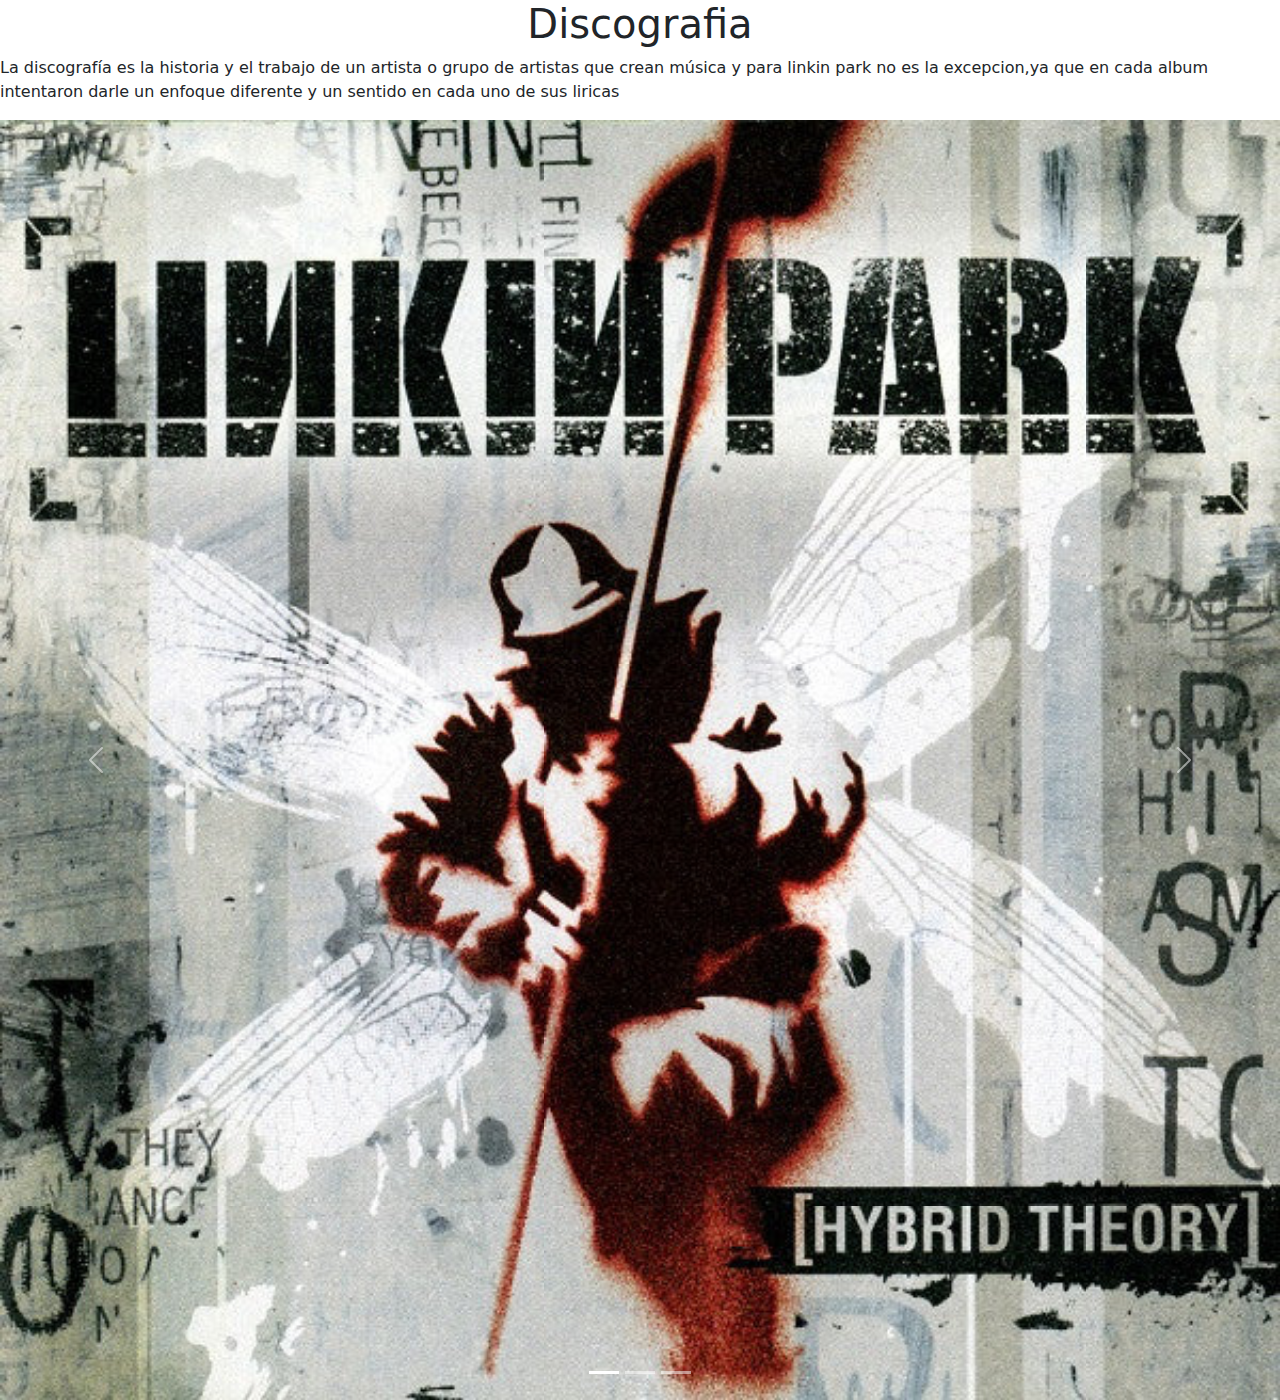
==== Discografia.html @ 0260458f "Hago la pagina de Discografia" ====
<!DOCTYPE html>
<html lang="en">
<head>
    <meta charset="UTF-8">
    <meta name="viewport" content="width=device-width, initial-scale=1.0">
    <link rel="stylesheet" href="Css Discografia/style 1.css">
    <link href="https://cdn.jsdelivr.net/npm/bootstrap@5.3.3/dist/css/bootstrap.min.css" rel="stylesheet" integrity="sha384-QWTKZyjpPEjISv5WaRU9OFeRpok6YctnYmDr5pNlyT2bRjXh0JMhjY6hW+ALEwIH" crossorigin="anonymous">
    <title>Discografia</title>
</head>
<body>
    <header>
        <h1>
            Discografia
        </h1>
    </header>
    <article>
        <p>
            La discografía es la historia y el trabajo de un artista o grupo de artistas que crean música y para linkin park no es la excepcion,ya que en cada album intentaron darle un enfoque diferente y un sentido en cada uno de sus liricas 
        </p>
        
    </article>
    <div id="carouselExampleIndicators" class="carousel slide">
        <div class="carousel-indicators">
          <button type="button" data-bs-target="#carouselExampleIndicators" data-bs-slide-to="0" class="active" aria-current="true" aria-label="Slide 1"></button>
          <button type="button" data-bs-target="#carouselExampleIndicators" data-bs-slide-to="1" aria-label="Slide 2"></button>
          <button type="button" data-bs-target="#carouselExampleIndicators" data-bs-slide-to="2" aria-label="Slide 3"></button>
        </div>
        <div class="carousel-inner">
          <div class="carousel-item active">
            <img src="Assets_Discografia/Hybrid Theory.jpg" class="d-block w-100" alt="...">
          </div>
          <div class="carousel-item">
            <img src="Assets_Discografia/Meterora.jpg" class="d-block w-100" alt="...">
          </div>
          <div class="carousel-item">
            <img src="..." class="d-block w-100" alt="...">
          </div>
        </div>
        <button class="carousel-control-prev" type="button" data-bs-target="#carouselExampleIndicators" data-bs-slide="prev">
          <span class="carousel-control-prev-icon" aria-hidden="true"></span>
          <span class="visually-hidden">Previous</span>
        </button>
        <button class="carousel-control-next" type="button" data-bs-target="#carouselExampleIndicators" data-bs-slide="next">
          <span class="carousel-control-next-icon" aria-hidden="true"></span>
          <span class="visually-hidden">Next</span>
        </button>
      </div>
</body>
</html>
---- Css Discografia/style 1.css ----
h1{
    display: flex;
    font-size: 40px;
    justify-content: center;

}
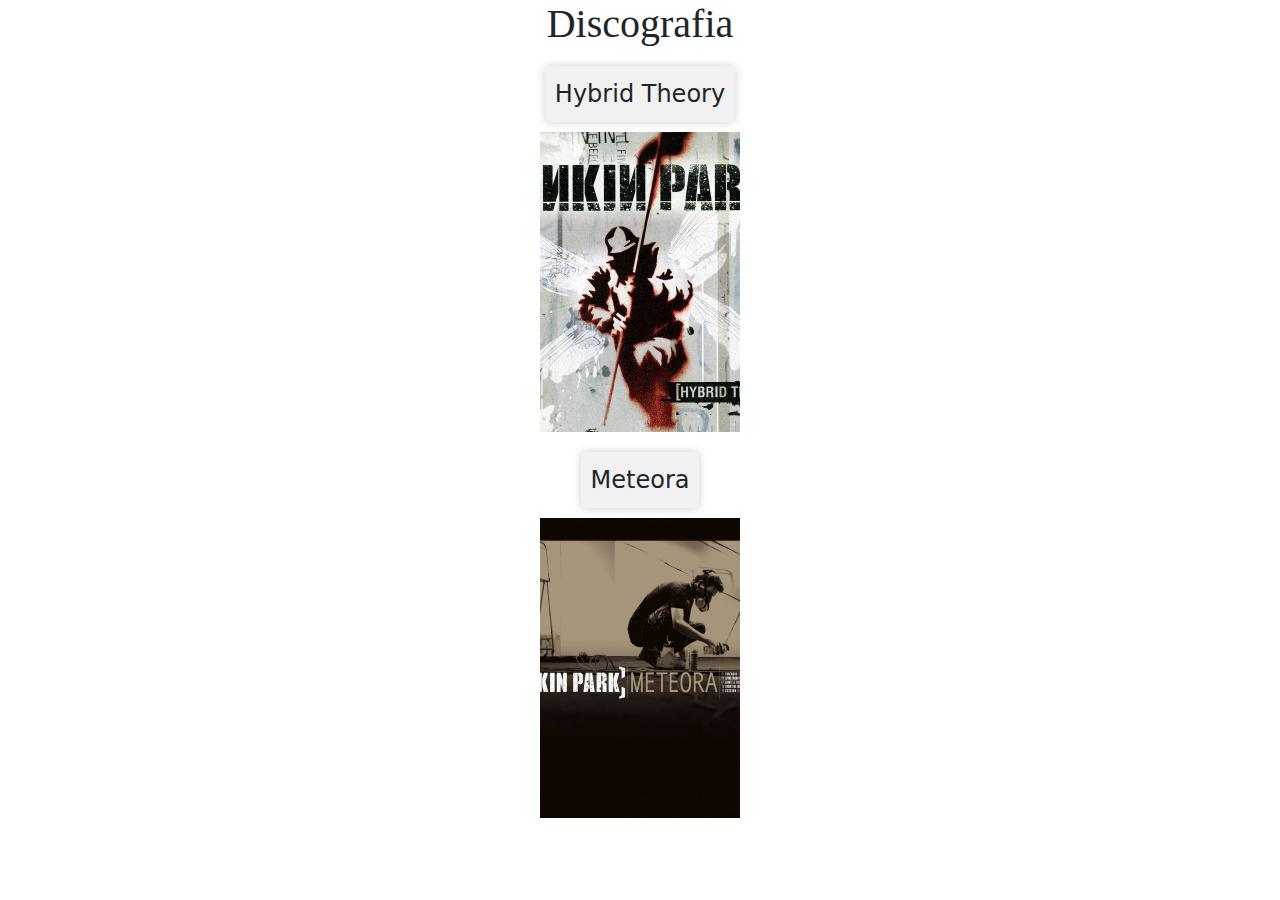
==== commit e13607bc: "Discografia" ====
--- a/Discografia.html
+++ b/Discografia.html
@@ -9,41 +9,19 @@
 </head>
 <body>
     <header>
-        <h1>
-            Discografia
-        </h1>
+      <h1>
+        Discografia
+      </h1>
+      <article>
+        <ul>
+          <li>Hybrid Theory</li>
+          <img src="Assets_Discografia/Hybrid Theory.jpg" alt="Hybrid Theory">
+          <li>Meteora</li>
+          <img src="Assets_Discografia/Meterora.jpg" alt="Meteora">
+
+        </ul>
+      </article>
     </header>
-    <article>
-        <p>
-            La discografía es la historia y el trabajo de un artista o grupo de artistas que crean música y para linkin park no es la excepcion,ya que en cada album intentaron darle un enfoque diferente y un sentido en cada uno de sus liricas 
-        </p>
-        
-    </article>
-    <div id="carouselExampleIndicators" class="carousel slide">
-        <div class="carousel-indicators">
-          <button type="button" data-bs-target="#carouselExampleIndicators" data-bs-slide-to="0" class="active" aria-current="true" aria-label="Slide 1"></button>
-          <button type="button" data-bs-target="#carouselExampleIndicators" data-bs-slide-to="1" aria-label="Slide 2"></button>
-          <button type="button" data-bs-target="#carouselExampleIndicators" data-bs-slide-to="2" aria-label="Slide 3"></button>
-        </div>
-        <div class="carousel-inner">
-          <div class="carousel-item active">
-            <img src="Assets_Discografia/Hybrid Theory.jpg" class="d-block w-100" alt="...">
-          </div>
-          <div class="carousel-item">
-            <img src="Assets_Discografia/Meterora.jpg" class="d-block w-100" alt="...">
-          </div>
-          <div class="carousel-item">
-            <img src="..." class="d-block w-100" alt="...">
-          </div>
-        </div>
-        <button class="carousel-control-prev" type="button" data-bs-target="#carouselExampleIndicators" data-bs-slide="prev">
-          <span class="carousel-control-prev-icon" aria-hidden="true"></span>
-          <span class="visually-hidden">Previous</span>
-        </button>
-        <button class="carousel-control-next" type="button" data-bs-target="#carouselExampleIndicators" data-bs-slide="next">
-          <span class="carousel-control-next-icon" aria-hidden="true"></span>
-          <span class="visually-hidden">Next</span>
-        </button>
-      </div>
-</body>
+    
+</body><script src="https://cdn.jsdelivr.net/npm/bootstrap@5.3.3/dist/js/bootstrap.bundle.min.js" integrity="sha384-YvpcrYf0tY3lHB60NNkmXc5s9fDVZLESaAA55NDzOxhy9GkcIdslK1eN7N6jIeHz" crossorigin="anonymous"></script>
 </html>--- a/Css Discografia/style 1.css
+++ b/Css Discografia/style 1.css
@@ -2,7 +2,46 @@
     display: flex;
     font-size: 40px;
     justify-content: center;
-
+    font-family: 'Times New Roman', Times, serif;
 }
 
+ul li{
+    list-style-type: none;
+    margin: 10px;
+    padding: 10px;
+    background-color: #f1f1f1;
+    border-radius: 5px;
+    box-shadow: 0 0 10px rgba(0,0,0,0.2);
+}
+li img{
+    width: 100px;
+    height: 100px;
+    border-radius: 50%;
+    object-fit: cover;
+    margin-right: 10px;
+}
+header h1 {
+    text-align: center; /* Centrar el título */
+}
 
+article ul {
+    list-style: none; /* Eliminar viñetas */
+    padding: 0; /* Eliminar padding */
+    display: flex; /* Usar flexbox para la disposición */
+    flex-direction: column; /* Apilar los elementos verticalmente */
+    align-items: center; /* Centrar los elementos */
+}
+
+article li {
+    margin: 10px 0; /* Espacio entre cada elemento */
+    font-size: 1.5rem; /* Tamaño de fuente */
+    text-align: center; /* Centrar el texto */
+}
+
+article img {
+    width: 200px; /* Establecer un ancho fijo */
+    height: 300px; /* Establecer una altura fija */
+    object-fit: cover; /* Asegurar que las imágenes mantengan sus proporciones */
+    margin-bottom: 10px; /* Espacio debajo de las imágenes */
+}
+
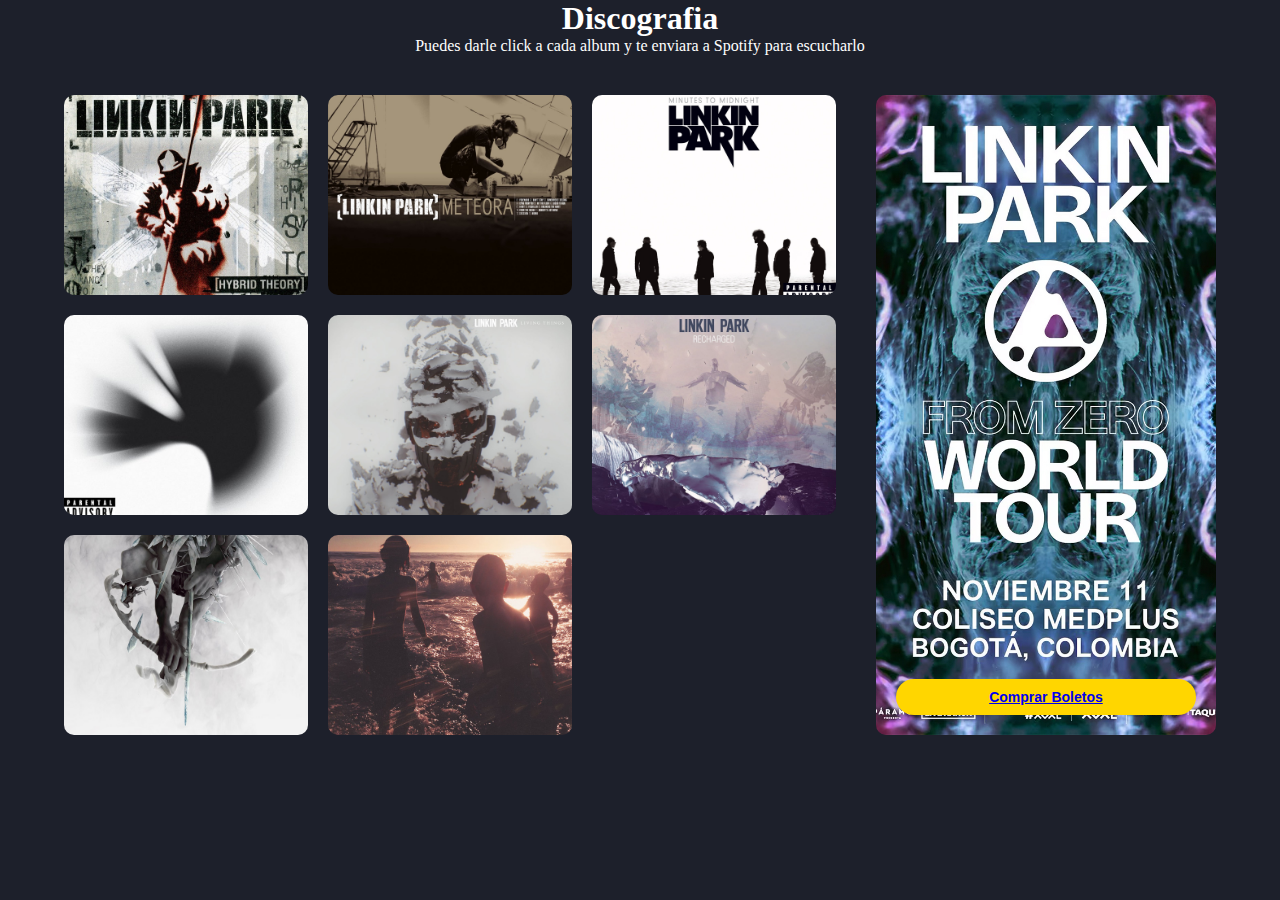
==== commit 854880df: "Pagina discografia terminada" ====
--- a/Discografia.html
+++ b/Discografia.html
@@ -4,24 +4,49 @@
     <meta charset="UTF-8">
     <meta name="viewport" content="width=device-width, initial-scale=1.0">
     <link rel="stylesheet" href="Css Discografia/style 1.css">
-    <link href="https://cdn.jsdelivr.net/npm/bootstrap@5.3.3/dist/css/bootstrap.min.css" rel="stylesheet" integrity="sha384-QWTKZyjpPEjISv5WaRU9OFeRpok6YctnYmDr5pNlyT2bRjXh0JMhjY6hW+ALEwIH" crossorigin="anonymous">
     <title>Discografia</title>
 </head>
 <body>
     <header>
-      <h1>
-        Discografia
-      </h1>
-      <article>
-        <ul>
-          <li>Hybrid Theory</li>
-          <img src="Assets_Discografia/Hybrid Theory.jpg" alt="Hybrid Theory">
-          <li>Meteora</li>
-          <img src="Assets_Discografia/Meterora.jpg" alt="Meteora">
+        <h1>Discografia</h1>
+    </header>
 
-        </ul>
-      </article>
-    </header>
-    
-</body><script src="https://cdn.jsdelivr.net/npm/bootstrap@5.3.3/dist/js/bootstrap.bundle.min.js" integrity="sha384-YvpcrYf0tY3lHB60NNkmXc5s9fDVZLESaAA55NDzOxhy9GkcIdslK1eN7N6jIeHz" crossorigin="anonymous"></script>
-</html>+    <nav>
+      <p>
+        Puedes darle click a cada album y te enviara a Spotify para escucharlo
+      </p>
+    </nav>
+    <article>
+        <div class="contenedor">
+            <div class="contenedor-conciertos">
+                <a href="https://open.spotify.com/intl-es/album/6PFPjumGRpZnBzqnDci6qJ?si=L_PxBLROT3u8eXSxde2ltg" class="card" style="background-image: url('./Assets_Discografia/Hybrid Theory.jpg')"></a>
+
+                <a href="https://open.spotify.com/intl-es/album/4Gfnly5CzMJQqkUFfoHaP3?si=BhhCkdNXSkiLKB_emmDtOQ" class="card" style="background-image: url('./Assets_Discografia/Meterora.jpg')"></a>
+
+                <a href="https://open.spotify.com/intl-es/album/2tlTBLz2w52rpGCLBGyGw6?si=h56F_CKNTMGrViV0VYj6Yg" class="card" style="background-image: url('./Assets_Discografia/Minutes to Mignightjpg.jpg')"></a>
+
+                <a href="https://open.spotify.com/intl-es/album/5uvXx5ZQswNRFCdHR521YZ?si=vBVLGl60T3WjDX1XQ8mn1g" class="card" style="background-image: url('./Assets_Discografia/A\ thousand\ sunsjpg.jpg')"></a>
+
+                <a href="https://open.spotify.com/intl-es/album/4XHIjbhjRmqWlosjj5rqSI?si=BSI29HlUTjSS7ibsA_QSQw" class="card" style="background-image: url('./Assets_Discografia/Living\ Thingsjpg.jpg')"></a>
+
+                <a href="https://open.spotify.com/intl-es/album/2FUsvD1bw53HGOjAg56vRD?si=ipwCYnxsRYGtaa5dGj6LWA" class="card" style="background-image: url('./Assets_Discografia/Rechargedjpg.jpg')"></a>
+
+                <a href="https://open.spotify.com/intl-es/album/3XB2yloP7l00tEUmaODtVi?si=Obl7NKuGS5CxREWUd0mAZQ" class="card" style="background-image: url('./Assets_Discografia/The\ Hunting\ Party.jpg')"></a>
+
+                <a href="https://open.spotify.com/intl-es/album/5Eevxp2BCbWq25ZdiXRwYd?si=xk2e-SvWQXO9ygZNtw3BOQ" class="card" style="background-image: url('./Assets_Discografia/One\ More\ Light.jpg')"> </a>
+
+            </div>
+
+            <div class="banner" style="background-image: url('./Assets_Discografia/43.jpg')">
+                
+                <ul>
+                    
+                </ul>
+                <a href="https://ticketlive.com.co/evento/linkin-park-from-zero-world-tour-11-noviembre-bogota" class="boton">Comprar Boletos</a>
+
+            </div>
+        </div>
+    </article>
+</body>
+<script src="https://cdn.jsdelivr.net/npm/bootstrap@5.3.3/dist/js/bootstrap.bundle.min.js" integrity="sha384-YvpcrYf0tY3lHB60NNkmXc5s9fDVZLESaAA55NDzOxhy9GkcIdslK1eN7N6jIeHz" crossorigin="anonymous"></script>
+</html>
--- a/Css Discografia/style 1.css
+++ b/Css Discografia/style 1.css
@@ -1,47 +1,96 @@
-h1{
+* {
+    padding: 0;
+    margin: 0;
+    box-sizing: border-box;
+}
+
+header {
     display: flex;
-    font-size: 40px;
     justify-content: center;
     font-family: 'Times New Roman', Times, serif;
 }
 
-ul li{
-    list-style-type: none;
-    margin: 10px;
-    padding: 10px;
-    background-color: #f1f1f1;
-    border-radius: 5px;
-    box-shadow: 0 0 10px rgba(0,0,0,0.2);
-}
-li img{
-    width: 100px;
-    height: 100px;
-    border-radius: 50%;
-    object-fit: cover;
-    margin-right: 10px;
-}
-header h1 {
-    text-align: center; /* Centrar el título */
+nav{
+    display: flex;
+    justify-content: center;
+    font-family: 'Times New Roman', Times, serif;
 }
 
-article ul {
-    list-style: none; /* Eliminar viñetas */
-    padding: 0; /* Eliminar padding */
-    display: flex; /* Usar flexbox para la disposición */
-    flex-direction: column; /* Apilar los elementos verticalmente */
-    align-items: center; /* Centrar los elementos */
+body {
+    background: #1D202B;
+    color: #fff;
+    font-family: 'Roboto', sans-serif;
 }
 
-article li {
-    margin: 10px 0; /* Espacio entre cada elemento */
-    font-size: 1.5rem; /* Tamaño de fuente */
-    text-align: center; /* Centrar el texto */
+.contenedor {
+    width: 90%;
+    max-width: 1200px;
+    margin: auto;
+    padding: 40px 0;
+    display: flex;
+    gap: 20px;
 }
 
-article img {
-    width: 200px; /* Establecer un ancho fijo */
-    height: 300px; /* Establecer una altura fija */
-    object-fit: cover; /* Asegurar que las imágenes mantengan sus proporciones */
-    margin-bottom: 10px; /* Espacio debajo de las imágenes */
+.contenedor-conciertos {
+    width: 70%;
+    display: flex;
+    flex-wrap: wrap;
+    gap: 20px;
 }
 
+.card {
+    border-radius: 10px;
+    height: 200px; 
+    width: calc(33.33% - 20px); 
+    background-size: cover; 
+    background-position: center; 
+    display: block; 
+    text-decoration: none;
+}
+
+.banner {
+    border-radius: 10px;
+    text-align: center;
+    padding: 20px;
+    background-size: cover;
+    background-position: center center;
+    width: 30%;
+    display: flex;
+    flex-direction: column;
+    justify-content: space-between;
+}
+
+.banner ul {
+    list-style: none;
+}
+
+.banner ul li {
+    margin: 15px;
+    font-weight: bold;
+}
+
+.banner .boton {
+    background: #FFD600;
+    display: block;
+    width: 100%;
+    font-weight: bold;
+    font-size: 14px;
+    text-align: center;
+    padding: 10px;
+    border: none;
+    border-radius: 100px;
+    font-family: 'Roboto', sans-serif;
+    cursor: pointer;
+}
+
+@media screen and (max-width: 900px) {
+    /* Estilos para pantallas pequeñas */
+}
+
+@media screen and (max-width: 700px) {
+    /* Estilos para pantallas pequeñas */
+}
+
+@media screen and (max-width: 600px) {
+    /* Estilos para pantallas pequeñas */
+}
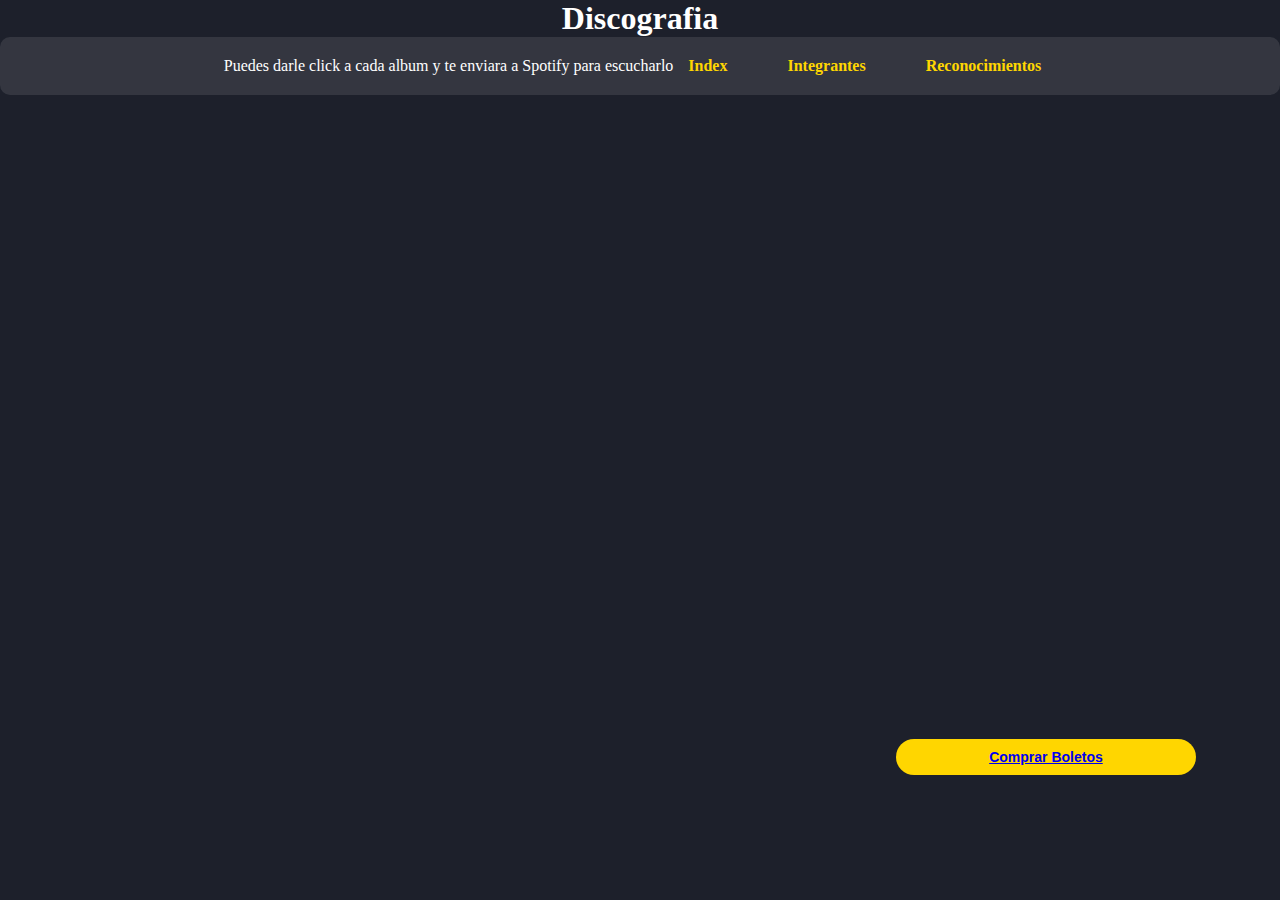
==== commit f4dc79c8: "Ultimo ajuste a todas las paginas para que esten interconectas" ====
--- a/Discografia.html
+++ b/Discografia.html
@@ -12,9 +12,14 @@
     </header>
 
     <nav>
-      <p>
-        Puedes darle click a cada album y te enviara a Spotify para escucharlo
-      </p>
+        <p>
+            Puedes darle click a cada album y te enviara a Spotify para escucharlo
+        </p>
+        <ul>
+            <li><a href="./index.html">Index</a></li>
+            <li><a href="./Integrantes.html">Integrantes</a></li>
+            <li><a href="./Reconocimientos.html">Reconocimientos</a></li>
+        </ul>
     </nav>
     <article>
         <div class="contenedor">
--- a/Css Discografia/style 1.css
+++ b/Css Discografia/style 1.css
@@ -84,13 +84,64 @@
 }
 
 @media screen and (max-width: 900px) {
-    /* Estilos para pantallas pequeñas */
+   
 }
 
 @media screen and (max-width: 700px) {
-    /* Estilos para pantallas pequeñas */
+   
 }
 
 @media screen and (max-width: 600px) {
-    /* Estilos para pantallas pequeñas */
+    
 }
+
+nav {
+    background-color: rgba(255, 255, 255, 0.1); 
+    padding: 20px 0;
+    border-radius: 10px;
+    margin-bottom: 20px;
+}
+
+nav ul {
+    list-style: none; 
+    display: flex; 
+    gap: 30px;
+}
+
+nav ul li {
+    font-weight: bold;
+}
+
+nav ul li a {
+    color: #FFD600; 
+    text-decoration: none;
+    padding: 10px 15px; 
+    border-radius: 5px; 
+    transition: background 0.3s, color 0.3s; 
+}
+
+nav ul li a:hover {
+    background: rgba(255, 214, 0, 0.2); 
+    color: #fff; 
+}
+
+
+.banner .boton {
+    background: #FFD600;
+    display: block;
+    width: 100%;
+    font-weight: bold;
+    font-size: 14px;
+    text-align: center;
+    padding: 10px;
+    border: none;
+    border-radius: 100px;
+    font-family: 'Roboto', sans-serif;
+    cursor: pointer;
+    transition: background 0.3s;
+}
+
+.banner .boton:hover {
+    background: #FFC300;
+}
+
